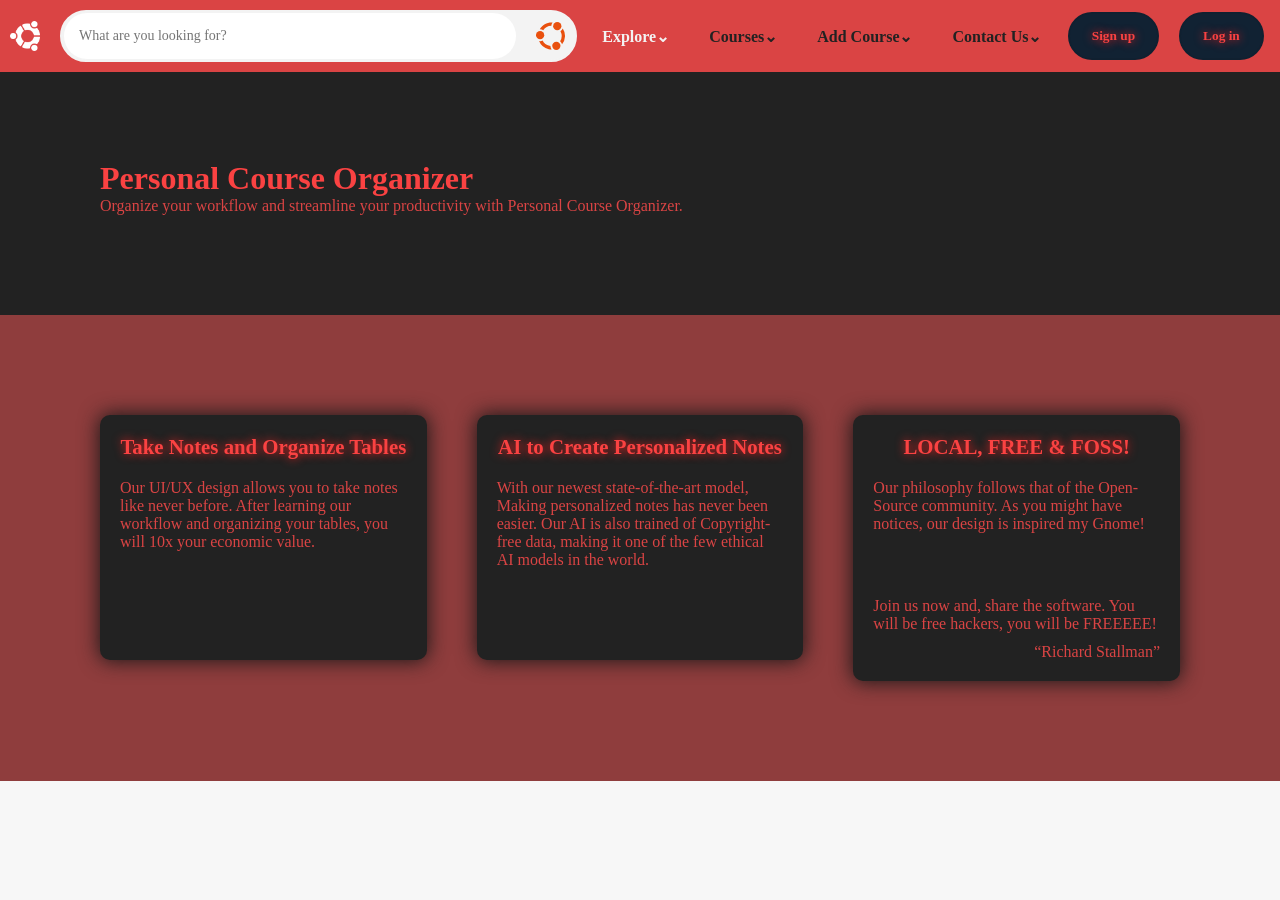
==== index.html @ 9435320b "first commit" ====
<!DOCTYPE html>
<html lang="en">
<head>
  <meta charset="UTF-8">
  <title>Personal Course Organizer</title>
  <link rel="stylesheet" href="index__styles.css">
</head>
<body>
<header class="hero">
  <nav class="nav">
      <nav class="nav__bar">
        <div class="left-section">
            <img class="home-icon" src="images/icons8-ubuntu-96(1).png">
            <form class="home-searchcontainer">
                <input class="home-searchbar" type="text" placeholder="What are you looking for?">
                    <a href="https://ubuntu.com/">
                        <img class="search-icon" src="images/Ubuntu-logo-no-wordmark-solid-o-2022.svg">
                    </a>
            </form>
        </div>
        <div class="right-section">
            <div class="dropdown-menus">
              <a class="dropdown dropdown--explore" href="index.html">
                <h4>Explore&#8964;</h4>
              </a>
              <a  class="dropdown dropdown--courses" href="courses.html">
                <h4>Courses&#8964;</h4>
              </a>
              <a class="dropdown dropdown--addcourse" href="add__course.html">
                <h4>Add Course&#8964;</h4>
              </a>
              <a class="dropdown dropdown--contactus" href="contact__us.html">
                <h4>Contact Us&#8964;</h4>
              </a>
            </div>
            <div class="signlog-in-div">
                <button class="signlog-in">
                    Sign up
                </button>
                <button class="signlog-in">
                    Log in
                </button>
            </div>

        </div>
        <button class="hamburger" id="hamburger">&#9776;</button>
    </nav>
  </nav>
  <h1 class="hero__title">
    Personal Course Organizer
  </h1>
  <p class="hero__discription">
    Organize your workflow and streamline your productivity with Personal Course Organizer.

  </p>
</header>
  <section class="features">
    <section class="features__item">
      <section class="features__container">
        <h2 class="features__title">
          Take Notes and Organize Tables
        </h2>
        <p class="features_description">
          Our UI/UX design allows you to take notes
          like never before. After learning our workflow
          and organizing your tables, you will 10x your
          economic value.
        </p>

      </section>
      <section class="features__container">
        <h2 class="features__title">
          AI to Create Personalized Notes
        </h2>
        <p class="features_description">
          With our newest state-of-the-art model,
          Making personalized notes has never been easier.
          Our AI is also trained of Copyright-free data,
          making it one of the few ethical AI models in the world.
        </p>

      </section>
      <section class="features__container">
        <h2 class="features__title">
          LOCAL, FREE & FOSS!

        </h2>
        <p class="features_description">
          Our philosophy follows that of the Open-Source community.
          As you might have notices, our design is inspired my Gnome!
          <br>
          <br>
          <br>
          <br>
        </p>
          <p class="features_description" style="padding: 0 10px">
            Join us now and, share the software.
            You will be free hackers, you will be FREEEEE!
          </p>
          <p class="features_description" style="text-align: right">&#8220;Richard Stallman&#8221;</p>

      </section>
    </section>

  </section>
</body>
</html>
---- index__styles.css ----
*{
    padding: 0;
    margin: 0;
    box-sizing: border-box;
}

body{
    font-family: Ubuntu, Ariel,Times, serif;
    background-color: #f7f7f7;
    color: #222;
    padding-top: 60px;
}
.hero{
    background-color: #222;
    padding: 100px;
}

/* HEADER SECTION */

.nav__bar{
    display: flex;
    align-items: center;
    justify-content: space-between;
    padding: 10px;
    position: fixed;
    top: 0;
    left: 0;
    right: 0;
    background-color: hsl(0 67% 56%);
}

/* LEFT SIDE OF HEADER */
.left-section{
    display: flex;
    align-items: center;
    gap: 20px;
    width: 45%;
}
.home-icon{
    height: 30px;
}

.home-searchcontainer{
    display: flex;
    flex: 1;
    align-items: center;
    gap: 10px;
    background-color: #f3f3f3;
    border: 2px solid #f3f3f3;
    transition: 100ms;
}
.home-searchbar{
    width: 100%;
    font-size: 14px;
    font-family: Ubuntu, Ariel, Times, serif;
    color: black;
    border: none;
    outline: none;
    padding: 15px 100px 15px 15px;
    margin-left: 2px;
    transition: 100ms;
}
.home-searchcontainer,
.home-searchbar{
    border-radius: 50px;
}
.home-searchcontainer:focus-within,
.home-searchbar:focus{
    background-color: white;
}
.home-searchcontainer:focus-within{
    background-color: white;
    border-color: lightpink;
    border-width: 2px;
    outline: none;
}
.search-icon{
    display: block;
    height: 3rem;
    padding: 10px;
}





/* RIGHT SIDE OF HEADER */
.right-section{
    display: flex;
    justify-content: space-between;
    align-items: center;
    width: 53%;
    gap: 20px;
}
.dropdown-menus{
    display: flex;
    gap: 40px;
}
.dropdown{
    font-family: Ubuntu, Ariel, Times, serif;
    color: #222222;
    text-decoration: none;
    padding: 14px 0;
}
.signlog-in-div{
    display: flex;
    gap: 20px;
    margin:0 auto;
}
.signlog-in{
    font-family: Ubuntu, Ariel, Times, serif;
    padding: 14px 22px;
    background-color: #123;
    border: 2px solid rgba(0,0,0,0.05);
    border-radius: 50px;
    transition: 100ms;
    color: hsl(0 95% 62%);
    text-shadow: 0 0 10px #ff2020;
    font-weight: bold;
}
.signlog-in:hover{
    font-family: Ubuntu, Ariel, Times, serif;
    color: white;
    font-weight: bold;
    background-color: black;
    padding: 14px 22px;
    border: 4px solid lightpink;
    border-radius: 50px;
    transition: 100ms;
}


/* HAMBURGER - hidden on desktop */

.hamburger {
    display: none;
    font-size: 1.5rem;
    background: none;
    border: none;
    color: white;
    cursor: pointer;
}

/* MOBILE BREAKPOINT */
@media (max-width: 768px) {
    .hamburger {
        display: block;
        margin: 12px;
    }

    .right-section {
        display: none;
    }

    .left-section{
        width: 100%;
    }
}




/* HERO SECTION */

.hero__title{
    color: hsl(0 95% 62%);
}

.hero__discription{
    color: hsl(0 67% 56%)
}

/* FEATURES SECTION */

.features{
    background-color: hsl(0, 40%, 40%);
}

.features__item{
    padding: 100px;
    display: grid;
    gap: 50px;
    grid-template-columns: repeat(auto-fill, minmax(300px, 1fr));
}

.features__container{
    aspect-ratio: 4/3;
    background: #222;
    border-radius: 10px;
    padding: 10px;
    box-shadow: 0 0 20px 1px #191919;
}

.features__title{

    padding: 10px 0;
    font-size: 1.3rem;
    text-align: center;
    color: hsl(0 95% 62%);
    text-shadow: 0 0 10px #ff2020;
}

.features_description {
    padding: 10px;
    font-size: 1rem;
    font-weight: 500;
    color: hsl(0 67% 56%)
}

/* ADDITIONAL */
.dropdown--explore{
    color: #f3f3f3;
}
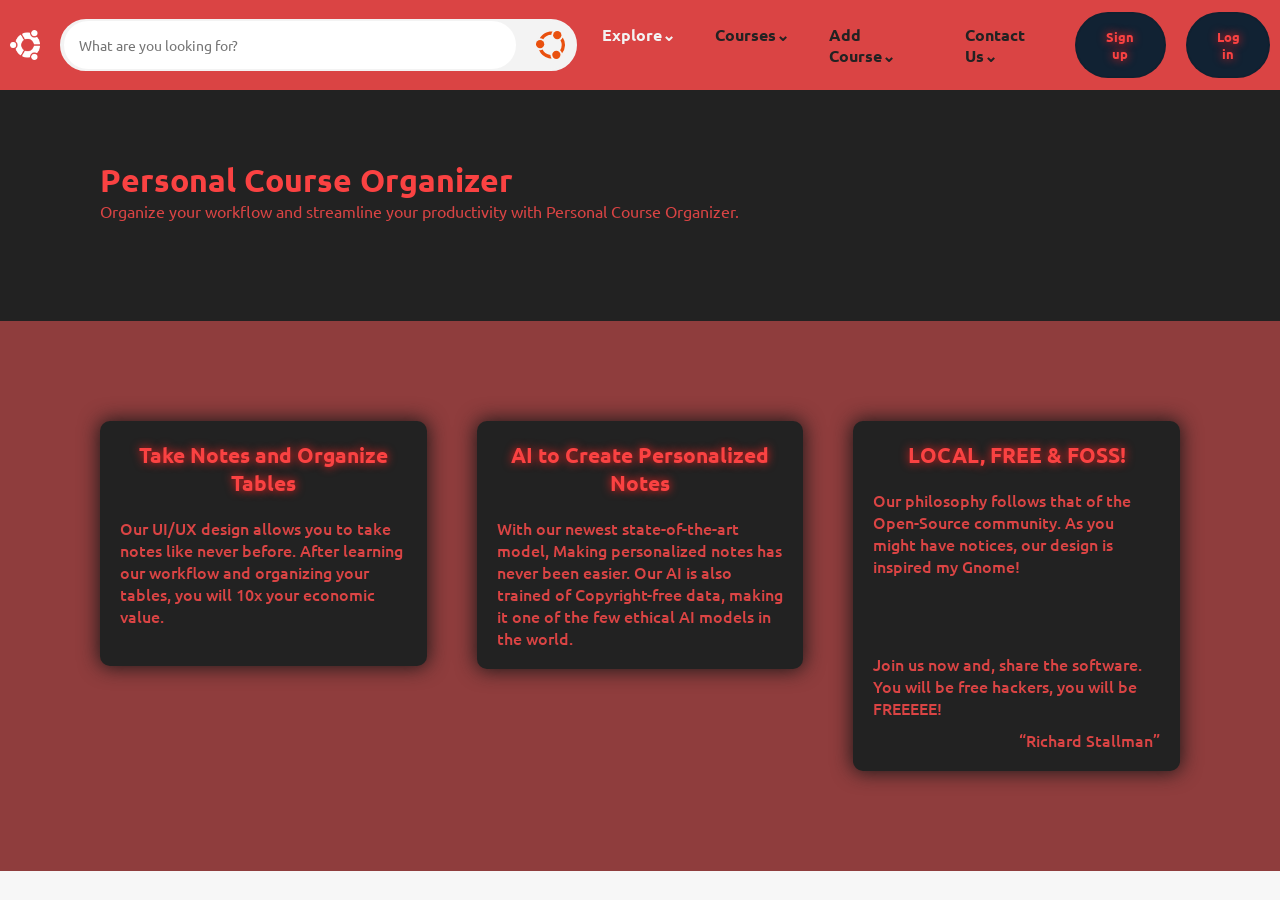
==== commit 9e542736: "updated all files" ====
--- a/index.html
+++ b/index.html
@@ -4,6 +4,9 @@
   <meta charset="UTF-8">
   <title>Personal Course Organizer</title>
   <link rel="stylesheet" href="index__styles.css">
+  <link rel="preconnect" href="https://fonts.googleapis.com">
+  <link rel="preconnect" href="https://fonts.gstatic.com" crossorigin>
+  <link href="https://fonts.googleapis.com/css2?family=Poppins:ital,wght@0,100;0,200;0,300;0,400;0,500;0,600;0,700;0,800;0,900;1,100;1,200;1,300;1,400;1,500;1,600;1,700;1,800;1,900&family=Roboto:ital,wght@0,100..900;1,100..900&family=Ubuntu:ital,wght@0,300;0,400;0,500;0,700;1,300;1,400;1,500;1,700&display=swap" rel="stylesheet">
 </head>
 <body>
 <header class="hero">
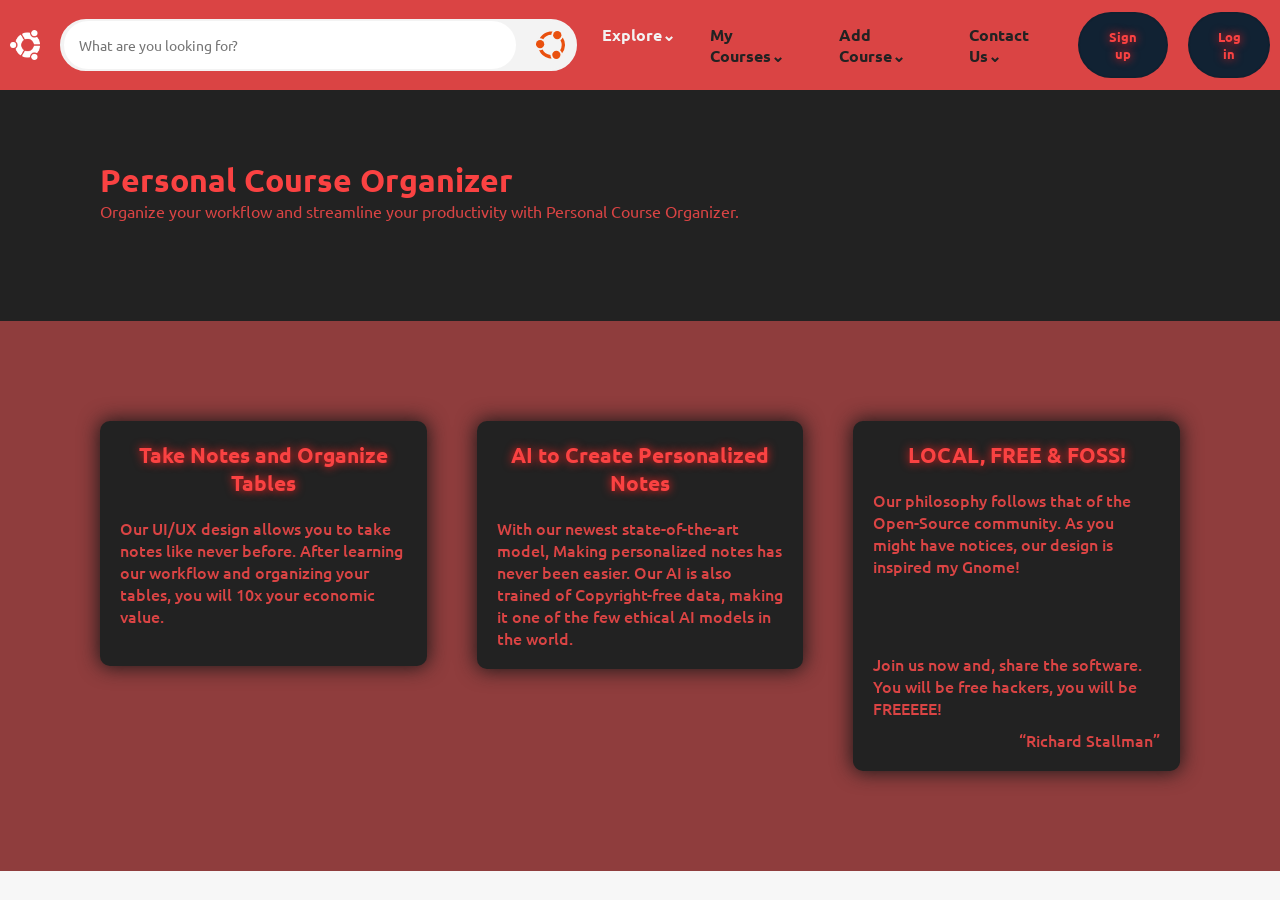
==== commit 3632135c: "updated all files" ====
--- a/index.html
+++ b/index.html
@@ -27,7 +27,7 @@
                 <h4>Explore&#8964;</h4>
               </a>
               <a  class="dropdown dropdown--courses" href="courses.html">
-                <h4>Courses&#8964;</h4>
+                <h4>My Courses&#8964;</h4>
               </a>
               <a class="dropdown dropdown--addcourse" href="add__course.html">
                 <h4>Add Course&#8964;</h4>
--- a/index__styles.css
+++ b/index__styles.css
@@ -94,7 +94,7 @@
 }
 .dropdown-menus{
     display: flex;
-    gap: 40px;
+    gap: 35px;
 }
 .dropdown{
     font-family: Ubuntu, Ariel, Times, serif;
